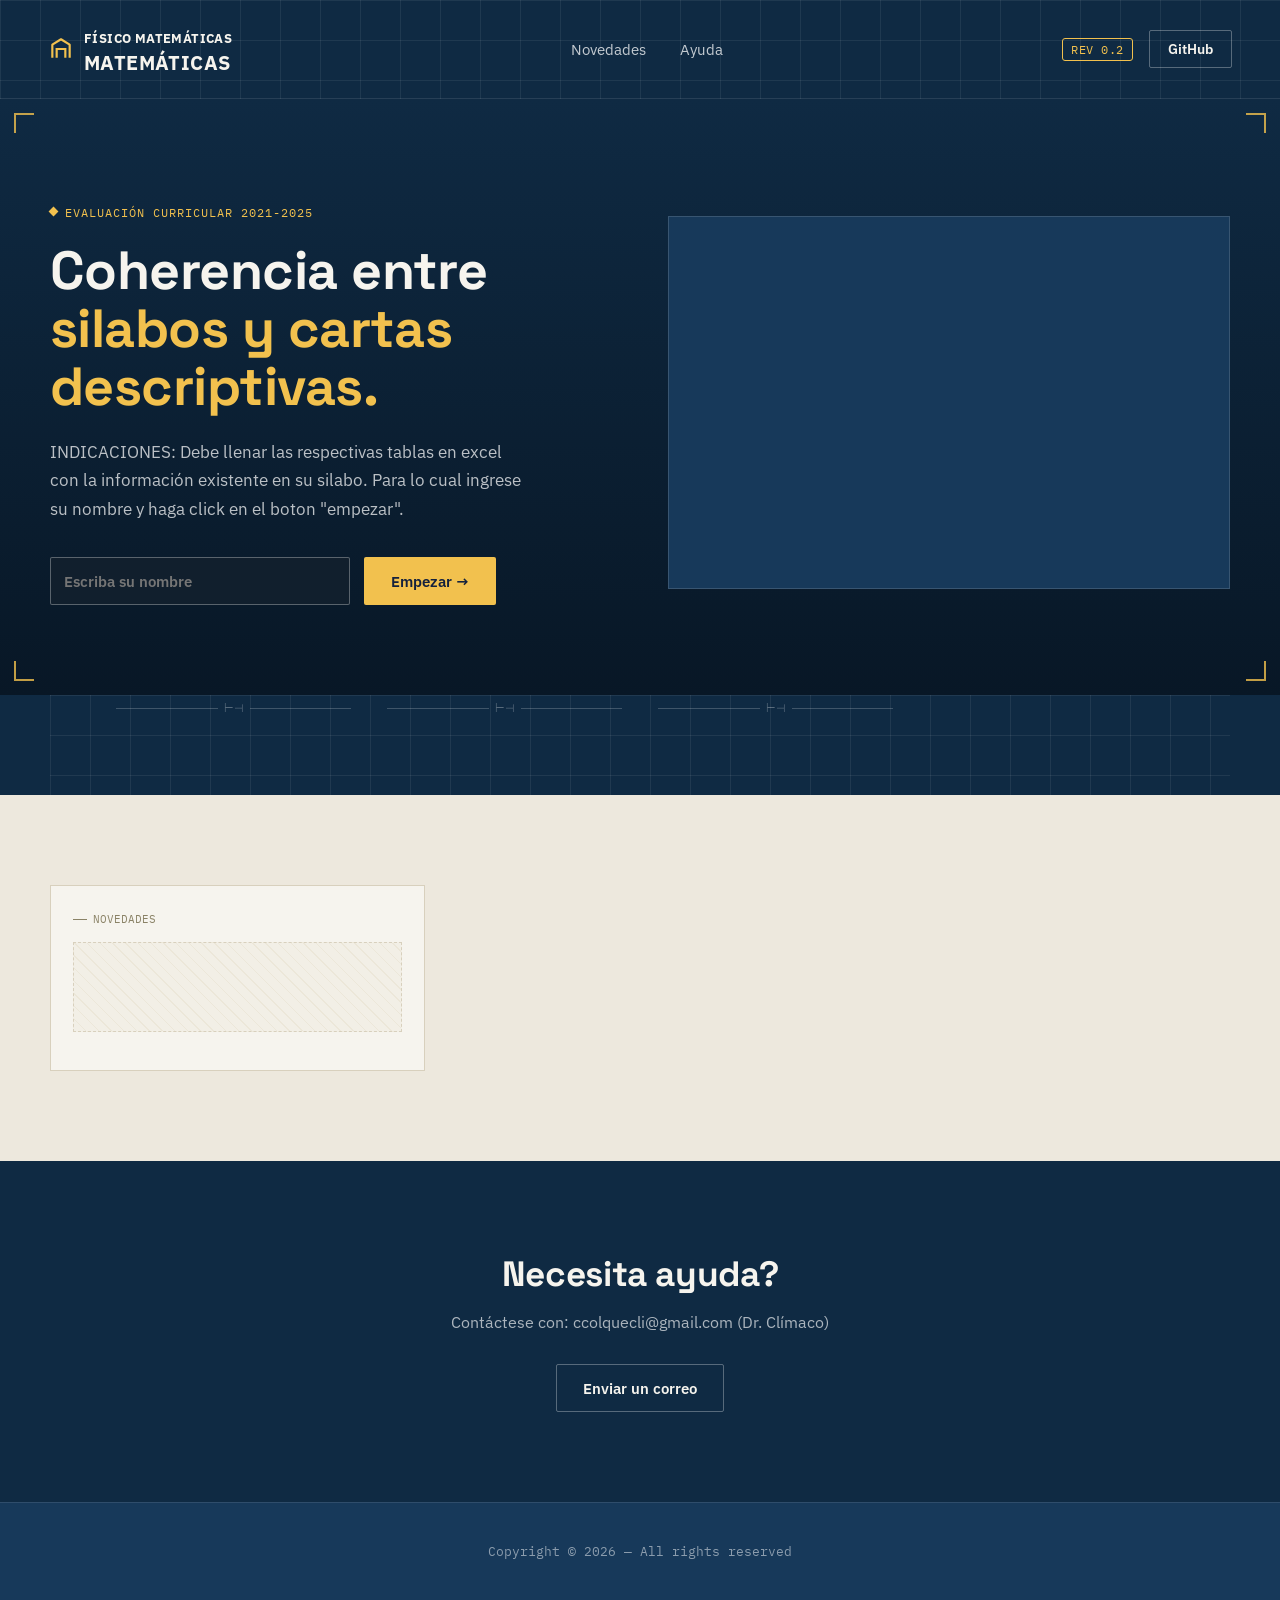
==== index.html @ e233382e "files added" ====
<!DOCTYPE html>
<html lang="">
<head>
  <meta charset="utf-8">
  <meta name="viewport" content="width=device-width, initial-scale=1.0">
  <title>Evaluación Curricular</title>
  <link rel="preconnect" href="https://fonts.googleapis.com">
  <link href="https://fonts.googleapis.com/css2?family=Space+Grotesk:wght@400;500;600;700&family=IBM+Plex+Sans:wght@400;500;600&family=IBM+Plex+Mono:wght@400;500;600&display=swap" rel="stylesheet">
  <link rel="stylesheet" href="styles.css">
  <link rel="stylesheet" href="https://cdnjs.cloudflare.com/ajax/libs/font-awesome/4.7.0/css/font-awesome.min.css">
  <link id="csvLink" rel="preload" href="csvfile.csv" as="fetch" type="text/csv" crossOrigin="anonymous">
  <script src="script.js" type="module"></script>
</head>
<body>

<header class="blueprint-bg">
  <div class="logo" style="cursor: pointer;">
    <svg viewBox="0 0 24 24" fill="none" stroke="#f2c14e" stroke-width="2">
      <path d="M4 20 L4 8 L12 3 L20 8 L20 20" stroke-linejoin="round"/>
      <path d="M8 20 L8 12 L16 12 L16 20"/>
    </svg>
    <span><span style="font-size: 9.7pt;">FÍSICO MATEMÁTICAS</span><br>
    MATEMÁTICAS</span>
  </div>
  <nav>
    <ul>
      <li><a href="#sheets">Novedades</a></li>
      <li><a href="#help">Ayuda</a></li>
    </ul>
  </nav>
  <div class="nav-cta">
    <span class="rev-stamp">REV 0.2</span>
    <a href="#" class="btn btn-outline" style="padding:9px 18px; font-size:0.85rem;">GitHub</a>
  </div>
</header>

<section class="hero blueprint-bg crop">
  <div class="crop-br"></div>
  <div class="hero-inner">
    <div>
      <div class="eyebrow">EVALUACIÓN CURRICULAR 2021-2025</div>
      <h1>Coherencia entre <span class="accent">silabos y cartas descriptivas.</span></h1>
      <p class="lead">
        INDICACIONES: Debe llenar las respectivas tablas en excel con la información existente
        en su silabo. Para lo cual ingrese su nombre y haga click en el boton "empezar".
      </p>
      <!--div class="hero-actions">
        <a href="#" class="btn btn-primary">Empezar →</a>
        <a href="#" class="btn btn-outline">Ver código fuente</a>
      </div-->
      <div class="hero-actions">
        <input class="edit" type="text" id="username" name="username" placeholder="Escriba su nombre" required>
        <a href="#" class="btn btn-primary" id="mainButton">Empezar →</a>
      </div>

      <div id="errorelement">
      </div>
    </div>

    <div class="panel">
      <iframe width="560" height="315" src="https://www.youtube.com/embed/1STKzOhUsXU?si=U9bioPBoamK4orQw" title="YouTube video player" frameborder="0" allow="accelerometer; autoplay; clipboard-write; encrypted-media; gyroscope; picture-in-picture; web-share" referrerpolicy="strict-origin-when-cross-origin" allowfullscreen></iframe>
      <!--div class="panel-head">
        <span>instalación.html</span>
        <span>3 líneas</span>
      </div>
      <pre><span class="tok-com">&lt;!-- 1. Incluye la hoja de estilos --&gt;</span>
<span class="tok-tag">&lt;link</span> <span class="tok-attr">rel</span>=<span class="tok-str">"stylesheet"</span> <span class="tok-attr">href</span>=<span class="tok-str">"truss.min.css"</span><span class="tok-tag">&gt;</span>

<span class="tok-com">&lt;!-- 2. Usa un componente --&gt;</span>
<span class="tok-tag">&lt;button</span> <span class="tok-attr">class</span>=<span class="tok-str">"t-btn t-btn--primary"</span><span class="tok-tag">&gt;</span>Construir<span class="tok-tag">&lt;/button&gt;</span></pre>
      <div class="demo-row">
        <span class="demo-btn b1">Construir</span>
        <span class="demo-btn b2">Cancelar</span>
        <span class="demo-btn b3">Documentación</span>
      </div-->
    </div>
  </div>
</section>

<div class="dim-row blueprint-bg">
  <div class="dim-item">
    <div class="num"></div>
    <div class="label"></div>
    <div class="dim-line"><span class="ln"></span>⊢⊣<span class="ln"></span></div>
  </div>
  <div class="dim-item">
    <div class="num"></div>
    <div class="label"></div>
    <div class="dim-line"><span class="ln"></span>⊢⊣<span class="ln"></span></div>
  </div>
  <div class="dim-item">
    <div class="num"></div>
    <div class="label"></div>
    <div class="dim-line"><span class="ln"></span>⊢⊣<span class="ln"></span></div>
  </div>
  <div class="dim-item">
    <div class="num"></div>
    <div class="label"></div>
  </div>
</div>

<section class="sheets" id="sheets">
  <div class="sheets-inner">
    <!--div class="section-head">
      <div>
        <span class="tag">NOVEDADES</span>
        <h2></h2>
      </div>
      <p></p>
    </div-->

    <div class="ex-grid">
      <div class="ex-card">
        <div class="leader">NOVEDADES</div>
        <div class="ex-stage">
        </div>
        <pre></pre>
      </div>

      <!--div class="ex-card">
        <div class="leader">t-card</div>
        <div class="ex-stage">
          <div class="p-card">
            <div class="t">Título de la tarjeta</div>
            <div class="s">Texto secundario de apoyo.</div>
          </div>
        </div>
        <pre>&lt;div class="t-card"&gt;...&lt;/div&gt;</pre>
      </div>

      <div class="ex-card">
        <div class="leader">t-badge</div>
        <div class="ex-stage">
          <span class="p-badge">EN CONSTRUCCIÓN</span>
        </div>
        <pre>&lt;span class="t-badge"&gt;...&lt;/span&gt;</pre>
      </div-->
    </div>
  </div>
</section>

<!--section class="examples" id="examples">
  <div class="examples-inner">
    <div class="section-head">
      <div>
        <span class="tag">DETALLES DE CONSTRUCCIÓN</span>
        <h2>Ejemplos de llenado de la ficha.</h2>
      </div>
      <p>Cada ejemplo muestra el marcado y el resultado, como el detalle de un plano.</p>
    </div>

    <div class="ex-grid">
      <div class="ex-card">
        <div class="leader">t-alert</div>
        <div class="ex-stage">
          <div class="p-alert">⚠ Cambios guardados como borrador.</div>
        </div>
        <pre>&lt;div class="t-alert"&gt;...&lt;/div&gt;</pre>
      </div>

      <div class="ex-card">
        <div class="leader">t-card</div>
        <div class="ex-stage">
          <div class="p-card">
            <div class="t">Título de la tarjeta</div>
            <div class="s">Texto secundario de apoyo.</div>
          </div>
        </div>
        <pre>&lt;div class="t-card"&gt;...&lt;/div&gt;</pre>
      </div>

      <div class="ex-card">
        <div class="leader">t-badge</div>
        <div class="ex-stage">
          <span class="p-badge">EN CONSTRUCCIÓN</span>
        </div>
        <pre>&lt;span class="t-badge"&gt;...&lt;/span&gt;</pre>
      </div>
    </div>
  </div>
</section-->

<section class="cta-band blueprint-bg" id="help">
  <h2>Necesita ayuda?</h2>
  <p>Contáctese con: ccolquecli@gmail.com (Dr. Clímaco)</p>
  <div class="hero-actions" style="justify-content:center;">
    <!--a href="#" class="btn btn-primary">Descargar TRUSS</a-->
    <a href="https://mail.google.com/mail/?view=cm&to=ccolquecli@gmail.com&su=Coherencia%20entre%20silabo%20y%20carta%20descriptiva" class="btn btn-outline" target="_blank">Enviar un correo</a>
  </div>
</section>

<script type="module">
  import {loadCSVData, openSyllabusPage} from "./script.js";
  await loadCSVData();
  document.getElementById("username").addEventListener('input', (event) => {
    document.getElementById("errorelement").innerHTML = "";
  });
  const button = document.getElementById('mainButton');
  button.addEventListener('click', openSyllabusPage);
</script>

<footer>
  <div class="mono copy">Copyright © 2026 — All rights reserved</div>
  <!--div class="f-links">
    <a href="#">GitHub</a>
    <a href="#"></a>
    <a href="#">Changelog</a>
  </div-->
</footer>

</body>
</html>
---- styles.css ----
:root{
    --blue-deep:   #0f2a43;
    --blue-mid:    #17395a;
    --paper:       #ede8dd;
    --paper-line:  #d8d0bd;
    --ink:         #14213d;
    --chalk:       #f2c14e;
    --grid-line:   rgba(255,255,255,0.07);
    --white:       #f6f4ee;
  }

  *{ margin:0; padding:0; box-sizing:border-box; }

  html{ scroll-behavior:smooth; }

  body{
    font-family:'IBM Plex Sans', sans-serif;
    background:var(--blue-deep);
    color:var(--white);
  }

  h1,h2,h3{
    font-family:'Space Grotesk', sans-serif;
    letter-spacing:-0.01em;
  }

  code, .mono{ font-family:'IBM Plex Mono', monospace; }

  a{ color:inherit; text-decoration:none; }

  /* ---------- blueprint grid backdrop ---------- */
  .blueprint-bg{
    background-image:
      linear-gradient(var(--grid-line) 1px, transparent 1px),
      linear-gradient(90deg, var(--grid-line) 1px, transparent 1px);
    background-size: 40px 40px;
  }

  /* ---------- corner registration marks ---------- */
  .crop{
    position:relative;
  }
  .crop::before, .crop::after,
  .crop .crop-br::before, .crop .crop-br::after{
    content:"";
    position:absolute;
    width:18px; height:18px;
    border-color:var(--chalk);
    border-style:solid;
    opacity:0.8;
  }
  .crop::before{ top:14px; left:14px; border-width:2px 0 0 2px; }
  .crop::after{ top:14px; right:14px; border-width:2px 2px 0 0; }
  .crop .crop-br{ position:absolute; inset:0; pointer-events:none;}
  .crop .crop-br::before{ bottom:14px; left:14px; border-width:0 0 2px 2px; }
  .crop .crop-br::after{ bottom:14px; right:14px; border-width:0 2px 2px 0; }

  /* ---------- nav ---------- */
  header{
    display:flex; align-items:center; justify-content:space-between;
    padding:22px 48px;
    border-bottom:1px solid rgba(255,255,255,0.1);
    position:relative; z-index:10;
  }
  .logo{
    display:flex; align-items:center; gap:10px;
    font-weight:700; font-size:1.25rem; letter-spacing:0.02em;
  }
  .logo svg{ width:26px; height:26px; }
  nav ul{
    list-style:none; display:flex; gap:34px;
    font-size:0.92rem; color:rgba(255,255,255,0.75);
  }
  nav a:hover{ color:var(--chalk); }
  .nav-cta{
    display:flex; align-items:center; gap:16px;
  }
  .rev-stamp{
    font-family:'IBM Plex Mono', monospace;
    font-size:0.72rem;
    color:var(--chalk);
    border:1px solid var(--chalk);
    padding:3px 8px;
    border-radius:3px;
    letter-spacing:0.05em;
  }

  @media (max-width: 860px){
    nav ul{ display:none; }
    header{ padding:18px 24px; }
  }

  /* ---------- hero ---------- */
  .hero{
    position:relative;
    padding:100px 48px 90px;
    overflow:hidden;
    background-image:
      linear-gradient(180deg, var(--blue-deep) 0%, #081726 100%),
      linear-gradient(var(--grid-line) 1px, transparent 1px),
      linear-gradient(90deg, var(--grid-line) 1px, transparent 1px);
    background-size: 100% 100%, 40px 40px, 40px 40px;
  }
  .hero-inner{
    max-width:1180px; margin:0 auto;
    display:grid;
    grid-template-columns: 1.05fr 0.95fr;
    gap:64px;
    align-items:center;
  }
  .eyebrow{
    display:inline-flex; align-items:center; gap:8px;
    font-family:'IBM Plex Mono', monospace;
    font-size:0.78rem;
    color:var(--chalk);
    letter-spacing:0.08em;
    margin-bottom:22px;
  }
  .eyebrow::before{
    content:"";
    width:7px; height:7px;
    background:var(--chalk);
    display:inline-block;
    transform:rotate(45deg);
  }
  .hero h1{
    font-size:clamp(2.4rem, 4.2vw, 3.6rem);
    font-weight:700;
    line-height:1.08;
    margin-bottom:22px;
  }
  .hero h1 .accent{ color:var(--chalk); }
  .hero p.lead{
    font-size:1.08rem;
    color:rgba(255,255,255,0.72);
    line-height:1.65;
    max-width:480px;
    margin-bottom:34px;
  }
  .hero-actions{
    display:flex; gap:14px; align-items:center; flex-wrap:wrap;
  }
  .btn{
    display:inline-flex; align-items:center; gap:8px;
    padding:13px 26px;
    font-size:0.95rem;
    font-weight:600;
    border-radius:2px;
    cursor:pointer;
    border:1px solid transparent;
    transition:transform 0.15s ease, background 0.15s ease, border-color .15s ease;
    font-family:'IBM Plex Sans', sans-serif;
  }
  .btn:hover{ transform:translateY(-2px); }
  .btn-primary{
    background:var(--chalk);
    color:var(--ink);
  }
  .btn-primary:hover{ background:#f6d478; }
  .btn-outline{
    border-color:rgba(255,255,255,0.3);
    color:var(--white);
  }
  .btn-outline:hover{ border-color:var(--chalk); color:var(--chalk); }

  /* user editor */

  .edit{
    display:inline-flex; align-items:center; gap:8px;
    padding:13px 13px;
    font-size:0.95rem;
    font-weight:600;
    border-radius:2px;
    border:1px solid transparent;
    transition:transform 0.15s ease, background 0.15s ease, border-color .15s ease;
    font-family:'IBM Plex Sans', sans-serif;
    border-color:rgba(255,255,255,0.3);
    color: var(--white);
    background-color: #111f2d;
    width:300px;
  }
  .edit:hover{ border-color:var(--chalk); color:var(--white); }

  /* copyright */

  .copy {
    text-align: center;
  }

  /* code panel */
  .panel{
    background:var(--blue-mid);
    border:1px solid rgba(255,255,255,0.14);
    padding:26px 0;
  }
  .panel-head{
    display:flex; align-items:center; justify-content:space-between;
    padding:0 22px 16px;
    border-bottom:1px dashed rgba(255,255,255,0.18);
    margin-bottom:18px;
    font-family:'IBM Plex Mono', monospace;
    font-size:0.75rem;
    color:rgba(255,255,255,0.55);
  }
  .panel pre{
    padding:0 22px;
    font-family:'IBM Plex Mono', monospace;
    font-size:0.84rem;
    line-height:1.75;
    color:#c9dcee;
    overflow-x:auto;
  }
  .panel .tok-tag{ color:#f2c14e; }
  .panel .tok-attr{ color:#8fd0ff; }
  .panel .tok-str{ color:#9ad9a5; }
  .panel .tok-com{ color:rgba(255,255,255,0.35); }

  .demo-row{
    display:flex; gap:10px; padding:18px 22px 0; flex-wrap:wrap;
    border-top:1px dashed rgba(255,255,255,0.18);
    margin-top:18px;
  }
  .demo-btn{
    padding:8px 16px; font-size:0.82rem; border-radius:2px;
    font-family:'IBM Plex Sans', sans-serif; font-weight:600;
  }
  .demo-btn.b1{ background:var(--chalk); color:var(--ink); }
  .demo-btn.b2{ background:transparent; border:1px solid rgba(255,255,255,0.3); }
  .demo-btn.b3{ background:#3a5a78; color:#fff; }

  @media (max-width: 900px){
    .hero-inner{ grid-template-columns:1fr; }
  }

  /* ---------- dimension divider ---------- */
  .dim-row{
    max-width:1180px; margin:0 auto;
    padding:0 48px 80px;
    display:flex;
    justify-content:space-between;
    flex-wrap:wrap;
    gap:24px 0;
  }
  .dim-item{
    flex:1 1 160px;
    text-align:center;
    position:relative;
    padding:0 18px;
  }
  .dim-item .num{
    font-family:'Space Grotesk', sans-serif;
    font-size:1.9rem; font-weight:700; color:var(--chalk);
  }
  .dim-item .label{
    font-family:'IBM Plex Mono', monospace;
    font-size:0.72rem;
    color:rgba(255,255,255,0.55);
    letter-spacing:0.04em;
    margin-top:4px;
  }
  .dim-line{
    display:flex; align-items:center; gap:6px;
    color:rgba(255,255,255,0.3);
    font-size:0.7rem;
    padding-top:2px;
  }
  .dim-line .ln{ flex:1; height:1px; background:rgba(255,255,255,0.2); }

  /* ---------- sheets (feature grid) ---------- */
  .sheets{
    background:var(--paper);
    color:var(--ink);
    padding:90px 48px;
  }
  .sheets-inner{ max-width:1180px; margin:0 auto; }
  .section-head{
    display:flex; justify-content:space-between; align-items:flex-end;
    margin-bottom:48px; flex-wrap:wrap; gap:16px;
  }
  .section-head .tag{
    font-family:'IBM Plex Mono', monospace;
    font-size:0.75rem;
    color:#6b6250;
    letter-spacing:0.06em;
    margin-bottom:10px;
    display:block;
  }
  .section-head h2{
    font-size:2.1rem; font-weight:700; color:var(--ink);
  }
  .section-head p{
    max-width:340px; color:#54523f; font-size:0.94rem; line-height:1.6;
  }

  .grid-sheets{
    display:grid;
    grid-template-columns:repeat(3, 1fr);
    gap:1px;
    background:var(--paper-line);
    border:1px solid var(--paper-line);
  }
  .sheet{
    background:var(--paper);
    padding:32px 28px;
    position:relative;
    min-height:220px;
    display:flex; flex-direction:column;
  }
  .sheet .sheet-id{
    font-family:'IBM Plex Mono', monospace;
    font-size:0.7rem;
    color:#8a8266;
    letter-spacing:0.04em;
    margin-bottom:18px;
  }
  .sheet h3{
    font-size:1.15rem; margin-bottom:10px; color:var(--ink);
  }
  .sheet p{
    font-size:0.9rem; color:#5b5843; line-height:1.6; flex:1;
  }
  .sheet .icon{
    width:34px; height:34px;
    margin-bottom:16px;
    stroke:var(--ink);
  }

  @media (max-width: 900px){
    .grid-sheets{ grid-template-columns:repeat(2,1fr); }
  }
  @media (max-width: 620px){
    .grid-sheets{ grid-template-columns:1fr; }
    .sheets{ padding:70px 24px; }
  }

  /* ---------- examples ---------- */
  .examples{
    background:var(--paper);
    color:var(--ink);
    padding:0 48px 100px;
  }
  .examples-inner{ max-width:1180px; margin:0 auto; }
  .ex-grid{
    display:grid;
    grid-template-columns:repeat(3, 1fr);
    gap:28px;
  }
  .ex-card{
    border:1px solid var(--paper-line);
    background:var(--white);
    padding:26px 22px 22px;
    position:relative;
  }
  .ex-card .leader{
    font-family:'IBM Plex Mono', monospace;
    font-size:0.68rem;
    color:#8a8266;
    display:flex; align-items:center; gap:6px;
    margin-bottom:16px;
  }
  .ex-card .leader::before{
    content:""; width:14px; height:1px; background:#8a8266;
  }
  .ex-stage{
    display:flex; align-items:center; justify-content:center;
    min-height:90px;
    background:repeating-linear-gradient(45deg, #f2efe6, #f2efe6 8px, #ece7d9 8px, #ece7d9 9px);
    margin-bottom:16px;
    border:1px dashed var(--paper-line);
  }
  .ex-card pre{
    font-family:'IBM Plex Mono', monospace;
    font-size:0.76rem;
    color:#4a4737;
    line-height:1.6;
  }

  /* mini component previews */
  .p-alert{
    width:100%; padding:10px 14px; background:#fdf0d5;
    border:1px solid #e8c988; color:#7a5c14;
    font-size:0.82rem; font-family:'IBM Plex Sans';
  }
  .p-card{
    width:100%; padding:14px; background:#fff; border:1px solid var(--paper-line);
  }
  .p-card .t{ font-weight:600; font-size:0.88rem; margin-bottom:4px; }
  .p-card .s{ font-size:0.78rem; color:#726f5c; }
  .p-badge{
    display:inline-block; padding:4px 10px; background:var(--ink); color:#fff;
    font-size:0.72rem; font-family:'IBM Plex Mono', monospace; border-radius:2px;
  }

  @media (max-width: 900px){ .ex-grid{ grid-template-columns:1fr 1fr; } }
  @media (max-width: 620px){ .ex-grid{ grid-template-columns:1fr; } }

  /* ---------- cta band ---------- */
  .cta-band{
    background:var(--blue-deep);
    padding:90px 48px;
    text-align:center;
    position:relative;
  }
  .cta-band h2{
    font-size:2.2rem; margin-bottom:16px;
  }
  .cta-band p{
    color:rgba(255,255,255,0.65); margin-bottom:32px;
    max-width:460px; margin-left:auto; margin-right:auto;
  }

  /* ---------- footer ---------- */
  footer{
    background:var(--blue-mid);
    padding:40px 48px;
    /*display:flex; justify-content:space-between; align-items:center;*/
    flex-wrap:wrap; gap:16px;
    font-size:0.82rem; color:rgba(255,255,255,0.5);
    border-top:1px solid rgba(255,255,255,0.1);
  }
  footer .f-links{ display:flex; gap:24px; }
  footer a:hover{ color:var(--chalk); }

  @media (max-width:600px){
    .hero{ padding:70px 22px 60px; }
    .cta-band{ padding:64px 22px; }
    footer{ padding:28px 22px; flex-direction:column; align-items:flex-start; }
  }

  /* syllabus */

  .semestre {
  display: inline-flex; /* Convierte el contenedor en flexbox en línea */
  align-items: center;  /* Centra verticalmente la imagen y el texto */
  gap: 10px;            /* Agrega espacio de separación entre la imagen y el texto */
}

.courses{
  width: 100%;
}

.cursocontainter{
  width: 100%;
  margin-top: 5pt;
  display: inline-flex;
  gap: 10px;
  align-items: center;  /* Centra verticalmente la imagen y el texto */
}

.curso {
  width: 100%;
  cursor:pointer;
  border: 1px solid #ccc; 
  border-radius: 8px; 
  padding: 5px 10px; 
  display: inline-flex; /* Convierte el contenedor en flexbox en línea */
  align-items: center;  /* Centra verticalmente la imagen y el texto */
  gap: 10px;            /* Agrega espacio de separación entre la imagen y el texto */
}

.silabopdf{
  padding-top: 4px;
  width: 24px;
}

.curso:hover{
  background-color: #00000010;
}
.curso:active{
  background-color: #00000020;
}

.nombrecurso{
  width: 100%;
}

.examplebag {
  width: 200px;
  height: 30px;
  cursor:pointer;
  border: 1px solid var(--blue-deep); 
  border-radius: 8px; 
  padding: 5px 10px; 
  background-color: var(--blue-mid);
}

.examplebag > span {
  color: var(--white);
}

.errpanel {
  margin-top: 5px;
  max-width: 450px;
  padding: 5px 8px;
  background-color: transparent; /* Fondo rojo ultra suave */
  border: 1px solid #ff7272;  /* Borde rojo suave */
  border-radius: 8px;
  box-shadow: 0 4px 12px rgba(239, 68, 68, 0.05);
  color: #ff7272;
  line-height: 1.5;
  font-size: 13px;
}

.syllabus-head {
  font-size:0.40rem;
}
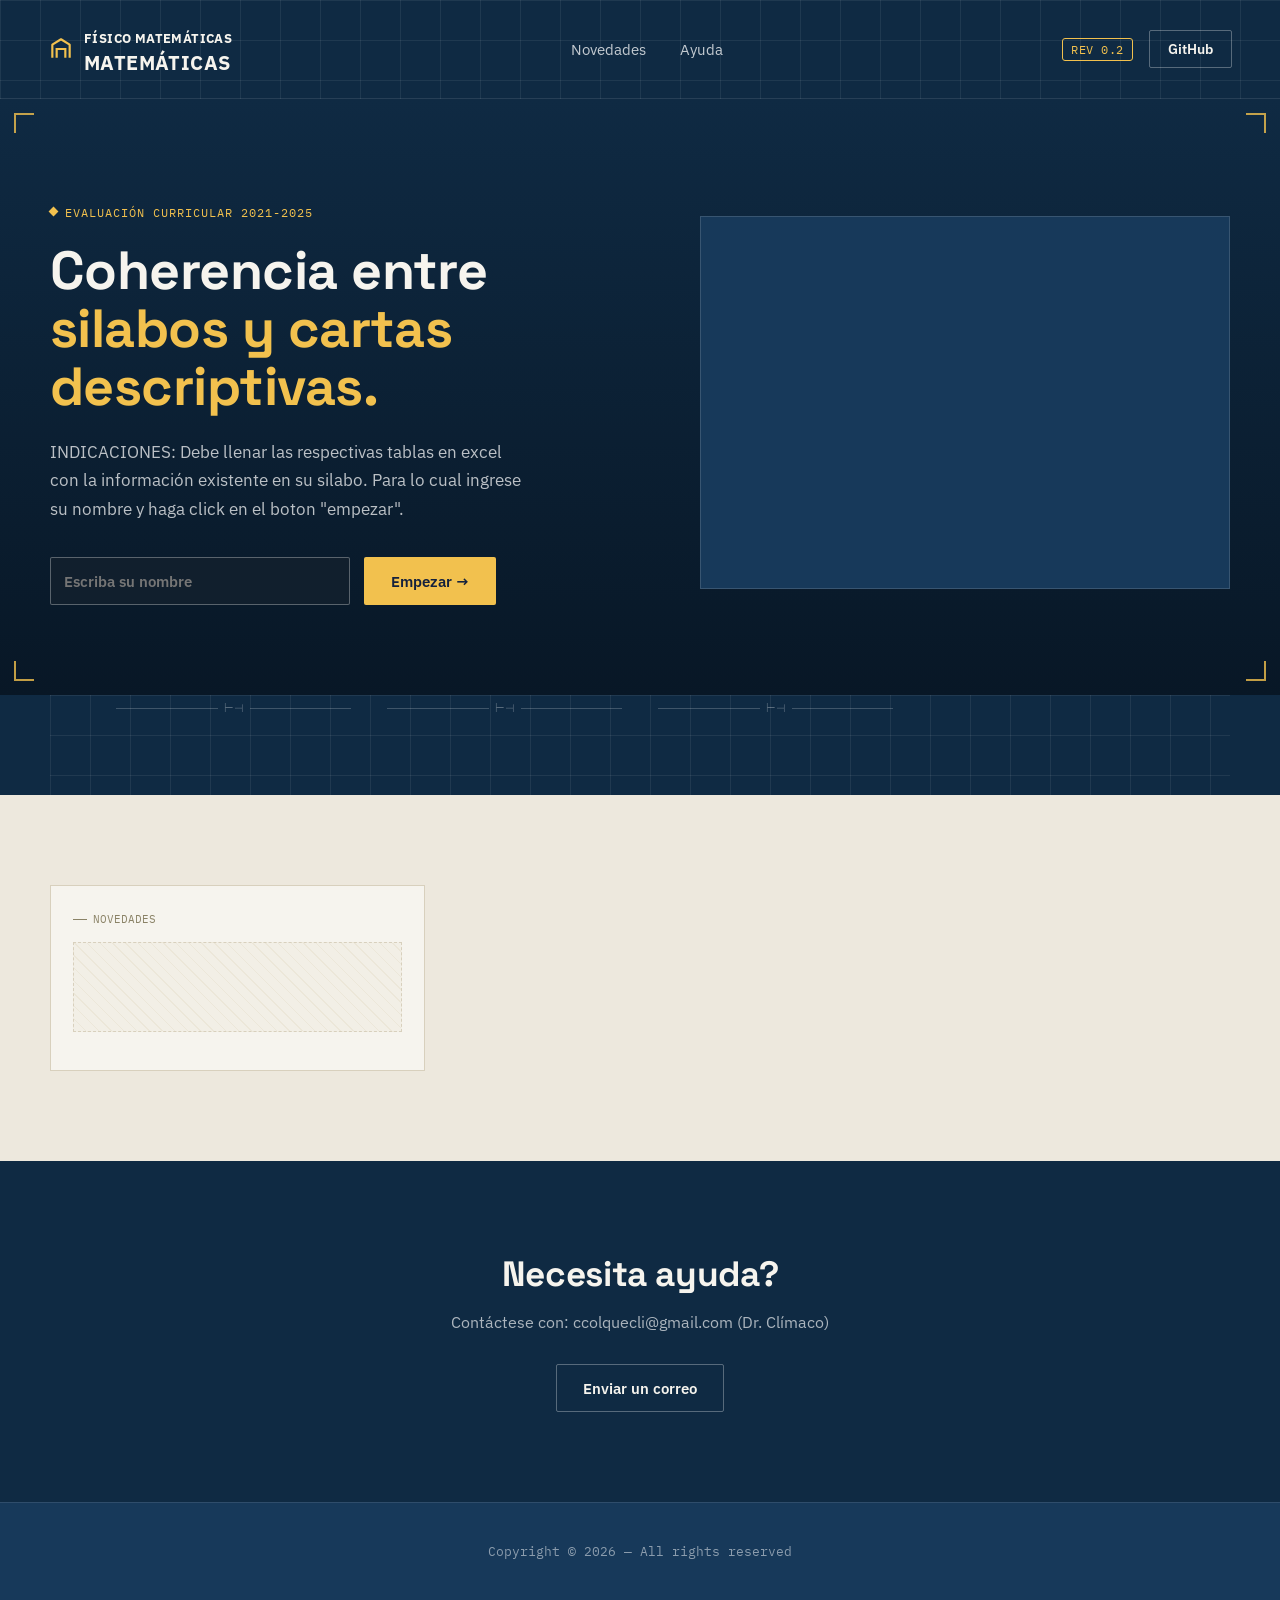
==== commit af41d9a3: "Add files via upload" ====
--- a/index.html
+++ b/index.html
@@ -4,6 +4,7 @@
   <meta charset="utf-8">
   <meta name="viewport" content="width=device-width, initial-scale=1.0">
   <title>Evaluación Curricular</title>
+  <link rel="icon" type="image/png" href="favmat.png">
   <link rel="preconnect" href="https://fonts.googleapis.com">
   <link href="https://fonts.googleapis.com/css2?family=Space+Grotesk:wght@400;500;600;700&family=IBM+Plex+Sans:wght@400;500;600&family=IBM+Plex+Mono:wght@400;500;600&display=swap" rel="stylesheet">
   <link rel="stylesheet" href="styles.css">
@@ -58,7 +59,7 @@
     </div>
 
     <div class="panel">
-      <iframe width="560" height="315" src="https://www.youtube.com/embed/1STKzOhUsXU?si=U9bioPBoamK4orQw" title="YouTube video player" frameborder="0" allow="accelerometer; autoplay; clipboard-write; encrypted-media; gyroscope; picture-in-picture; web-share" referrerpolicy="strict-origin-when-cross-origin" allowfullscreen></iframe>
+      <iframe width="100%" height="315" src="https://www.youtube.com/embed/1STKzOhUsXU?si=U9bioPBoamK4orQw" title="YouTube video player" frameborder="0" allow="accelerometer; autoplay; clipboard-write; encrypted-media; gyroscope; picture-in-picture; web-share" referrerpolicy="strict-origin-when-cross-origin" allowfullscreen></iframe>
       <!--div class="panel-head">
         <span>instalación.html</span>
         <span>3 líneas</span>
@@ -192,9 +193,11 @@
 <script type="module">
   import {loadCSVData, openSyllabusPage} from "./script.js";
   await loadCSVData();
-  document.getElementById("username").addEventListener('input', (event) => {
+  const input = document.getElementById("username");
+  input.addEventListener('input', (event) => {
     document.getElementById("errorelement").innerHTML = "";
   });
+  input.addEventListener('keydown', openSyllabusPage);
   const button = document.getElementById('mainButton');
   button.addEventListener('click', openSyllabusPage);
 </script>
--- a/styles.css
+++ b/styles.css
@@ -503,4 +503,29 @@
 
 .syllabus-head {
   font-size:0.40rem;
-}+}
+
+
+
+
+.examplecurri {
+  margin-bottom: 10pt; 
+  display: flex; 
+  flex-direction: row; 
+  justify-content: space-between;
+}
+
+
+.btn-terciary{
+  border-color: #e84a4a;
+  background:#e84a4a14;
+  color: #e84a4a;
+}
+.btn-terciary:hover{ background:#e84a4a; color: var(--white);}
+
+.btn-secondary{
+  border-color: var(--blue-deep);
+  background:#17395a10;
+  color: var(--blue-deep);
+}
+.btn-secondary:hover{ background: var(--blue-deep); color: var(--white);}
